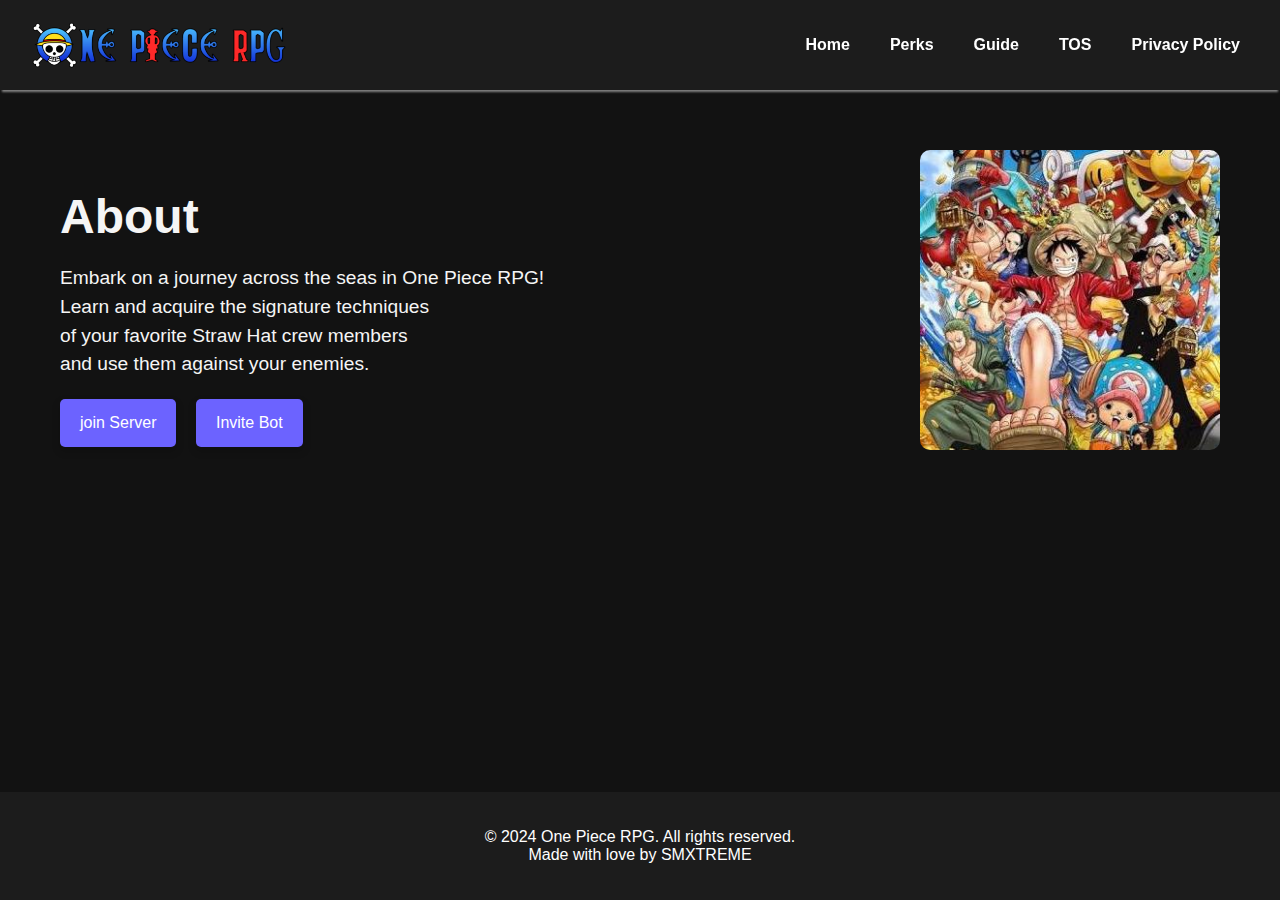
==== index.html @ 0fff4fc4 "Initial commit" ====
<!DOCTYPE html>
<html lang="en">
    <head>
        <meta charset="UTF-8" />
        <meta name="viewport" content="width=device-width, initial-scale=1.0" />
        <title>One Piece RPG</title>
        <link rel="stylesheet" href="global.css" />
        <link rel="stylesheet" href="./css/index.css" />

        <link
            rel="stylesheet"
            href="https://cdnjs.cloudflare.com/ajax/libs/font-awesome/6.6.0/css/all.min.css"
            integrity="sha512-Kc323vGBEqzTmouAECnVceyQqyqdsSiqLQISBL29aUW4U/M7pSPA/gEUZQqv1cwx4OnYxTxve5UMg5GT6L4JJg=="
            crossorigin="anonymous"
            referrerpolicy="no-referrer"
        />
    </head>
    <body>
        <!-- Navbar -->
        <nav class="navbar">
            <div class="navbar-container">
                <img src="./Assets/one-piece-logo.png" alt="Logo" class="navbar-logo" />
                <ul class="navbar-menu">
                    <li><a href="./">Home</a></li>
                    <li><a href="./perks.html">Perks</a></li>
                    <li><a href="./guide.html">Guide</a></li>
                    <li><a href="./tos.html">TOS</a></li>
                    <li id="hide-in-small"><a href="./privacy-policy.html">Privacy Policy</a></li>
                </ul>
            </div>
        </nav>

        <main class="content">
            <!-- About Section -->
            <section class="about">
                <div class="about-container">
                    <div class="about-content">
                        <h1>About</h1>
                        <p>
                            Embark on a journey across the seas in One Piece RPG!<br />
                            Learn and acquire the signature techniques<br />of your favorite Straw
                            Hat crew members<br />
                            and use them against your enemies.
                        </p>
                        <div class="about-button">
                            <a href="https://discord.com" class="discord-button"
                                ><i class="fa-brands fa-discord"></i> join Server</a
                            >
                            <a href="#idk" class="discord-button">Invite Bot</a>
                        </div>
                    </div>
                    <div class="about-image">
                        <img src="./Assets/bots-logo.jpeg" alt="One Piece RPG Image" />
                    </div>
                </div>
            </section>
        </main>

        <!-- Footer -->
        <footer class="footer">
            <p>
                &copy; 2024 One Piece RPG. All rights reserved.<br />Made with love by
                <a href="#SXTREME">SMXTREME</a>
            </p>
        </footer>
    </body>
</html>
---- global.css ----
/* General body and layout styles */
html,
body {
    margin: 0;
    padding: 0;
    height: 100%;
    font-family: Arial, sans-serif;
    background-color: #121212; /* Dark background */
    color: #f5f5f5; /* Light text */
}

html {
    scroll-behavior: smooth;
    scrollbar-width: none;
}

body {
    display: flex;
    flex-direction: column;
}

/* Content wrapper to push footer down */
.content {
    flex: 1;
    padding: 100px 40px;
}

/* Navbar styles */
.navbar {
    position: fixed;
    top: 0;
    left: 0;
    right: 0;
    background-color: #1c1c1c;
    color: white;
    box-shadow: 0 4px 2px -2px gray;
    z-index: 1000;
    padding: 10px 20px;
}

.navbar-container {
    display: flex;
    align-items: center;
    justify-content: space-between;
    margin: 0 auto;
}

.navbar-logo {
    height: 70px; /* Set logo height */
    width: auto; /* Maintain aspect ratio */
}

.navbar-menu {
    list-style: none;
    display: flex;
    margin: 0;
    padding: 0;
}

.navbar-menu li {
    margin: 0 10px;
    font-weight: bold;
}

.navbar-menu li a {
    color: white;
    text-decoration: none;
    padding: 10px;
    display: block;
    text-align: center;
}

.navbar-menu li a:hover {
    background-color: #575757;
    border-radius: 5px;
}

/* Footer styles */
.footer {
    background-color: #1c1c1c;
    text-align: center;
    padding: 20px;
    margin-top: auto;
}

.footer a,
.footer p {
    color: white;
    text-decoration: none;
}

/* Media queries for smaller screens */
@media (max-width: 792px) {
    .content {
        padding: 110px 0;
    }

    .navbar {
        padding: 10px;
    }

    .navbar-container {
        flex-direction: column;
        align-items: center;
    }

    .navbar-logo {
        margin-bottom: 10px;
    }

    .navbar-menu {
        justify-content: space-evenly;
        flex-wrap: wrap;
        width: 100%;
    }

    .navbar-menu li {
        margin: 7px;
    }

    .navbar-menu li:first-child {
        margin-left: 0px;
    }

    .navbar-menu li:last-child {
        margin-right: 0px;
    }
}

@media (max-width: 470px) {
    .navbar {
        padding: 10px 5px;
    }

    .navbar-menu li {
        margin: 5px;
        font-size: 14px;
    }

    .navbar-menu li a {
        padding: 5px;
    }

    #hide-in-small {
        display: none;
    }
}
---- css/index.css ----
/* About Section */
.about {
    padding: 50px 20px;
    display: flex;
    justify-content: space-between;
    align-items: center;
}

.about-container {
    display: flex;
    justify-content: space-between;
    align-items: center;
    max-width: 1300px;
    margin: 0 auto;
    width: 100%;
}

.about-content {
    flex: 1;
    max-width: 485px;
}

.about-content h1 {
    font-size: 3em;
    font-weight: bold;
    margin-bottom: 20px;
}

.about-content p {
    font-size: 1.2em;
    line-height: 1.5;
    margin-bottom: 20px;
}

.discord-button {
    display: inline-block;
    background-color: #6c63ff;
    color: white;
    padding: 15px 20px;
    font-size: 1em;
    border-radius: 5px;
    text-decoration: none;
    transition: background-color 0.3s ease;
    box-shadow: 0 4px 8px rgba(0, 0, 0, 0.2);
    margin-right: 15px;
}

.discord-button:hover {
    background-color: #5a52db;
}

.about-image img {
    max-width: 100%;
    height: auto;
    border-radius: 10px;
    max-height: 300px;
}

/* Responsive About Section */
@media (max-width: 792px) {
    .about {
        padding: auto 10px;
    }
    .about-container {
        flex-direction: column;
        text-align: center;
    }

    .about-content {
        padding: 0;
        margin-bottom: 20px;
    }

    .about-content h1 {
        font-size: 2.6em;
    }

    .about-content p {
        font-size: 1em;
    }

    .discord-button {
        margin: 10px 5px;
    }

    .about-image img {
        max-height: 250px;
    }
}

@media (max-width: 480px) {
    .about-content h1 {
        font-size: 2.4em;
    }

    .about-content p {
        font-size: 1em;
    }

    .discord-button {
        padding: 10px 20px;
        font-size: 0.9em;
    }
}
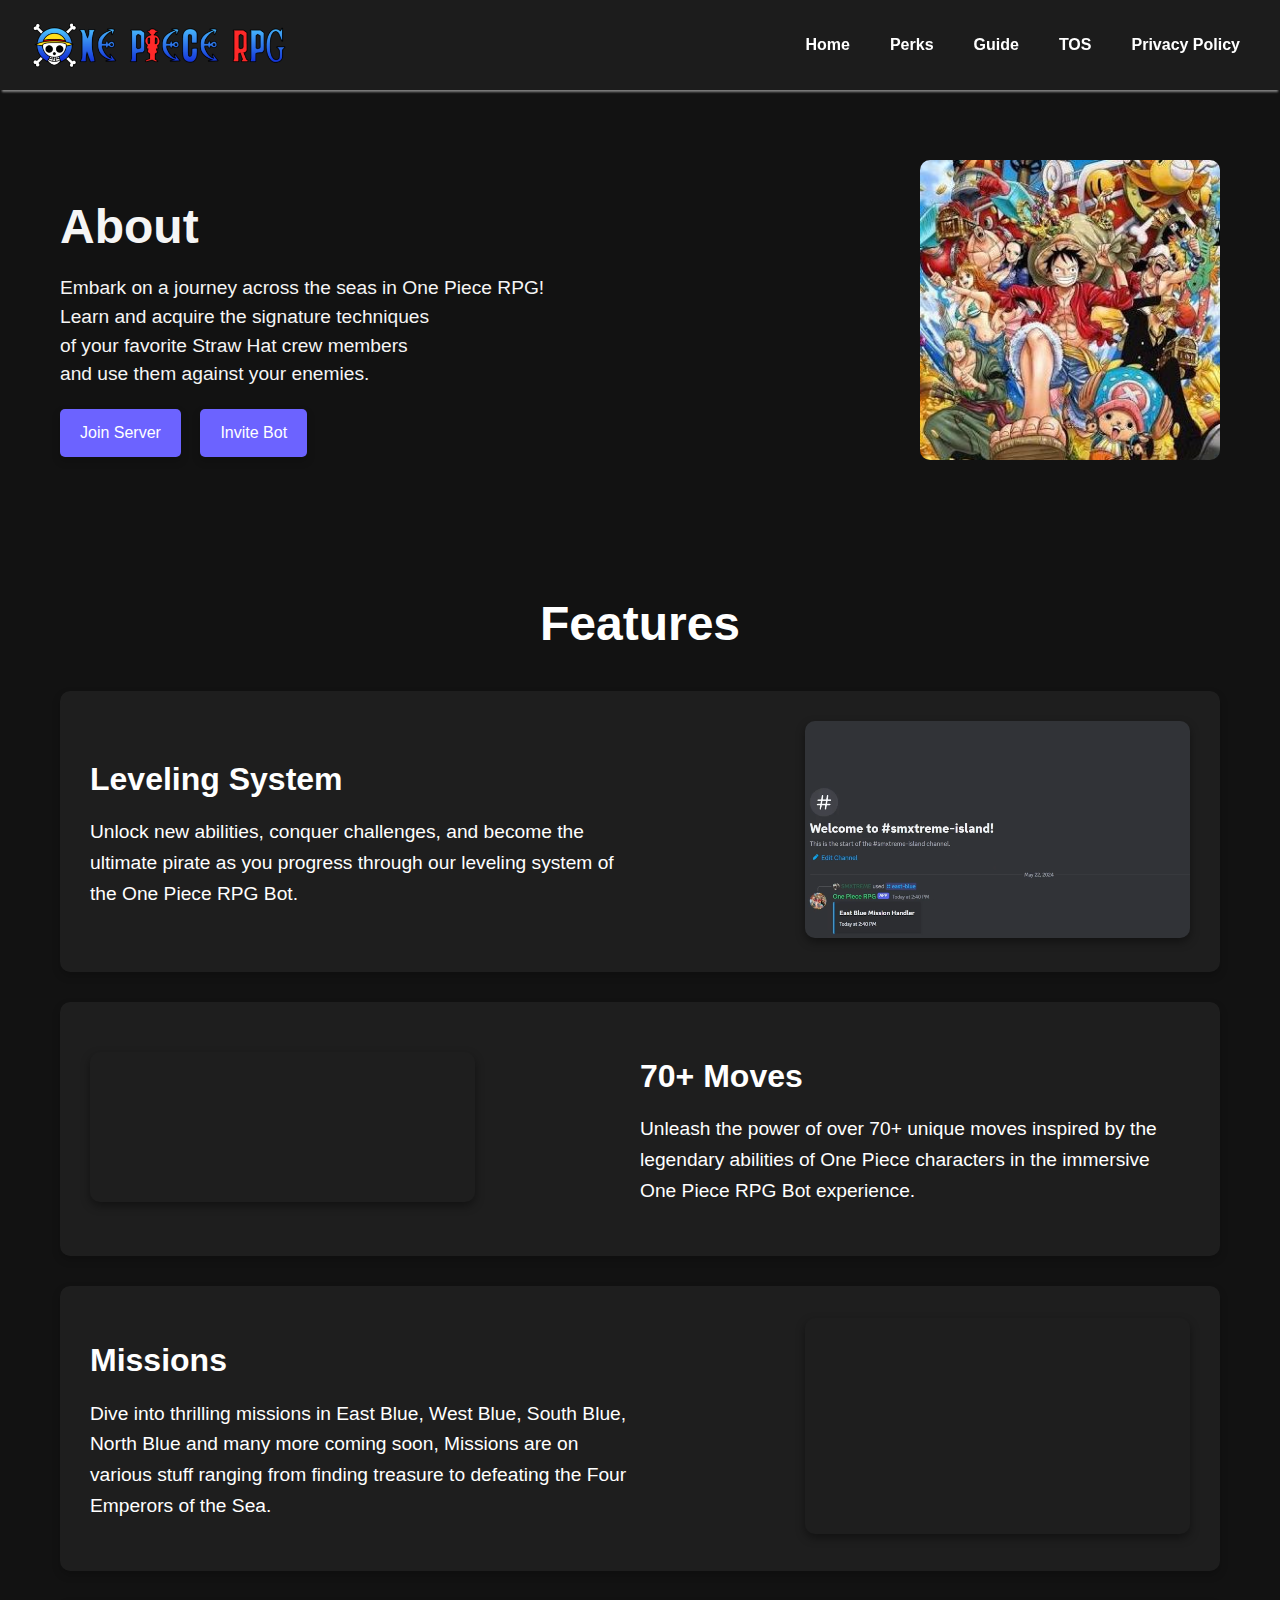
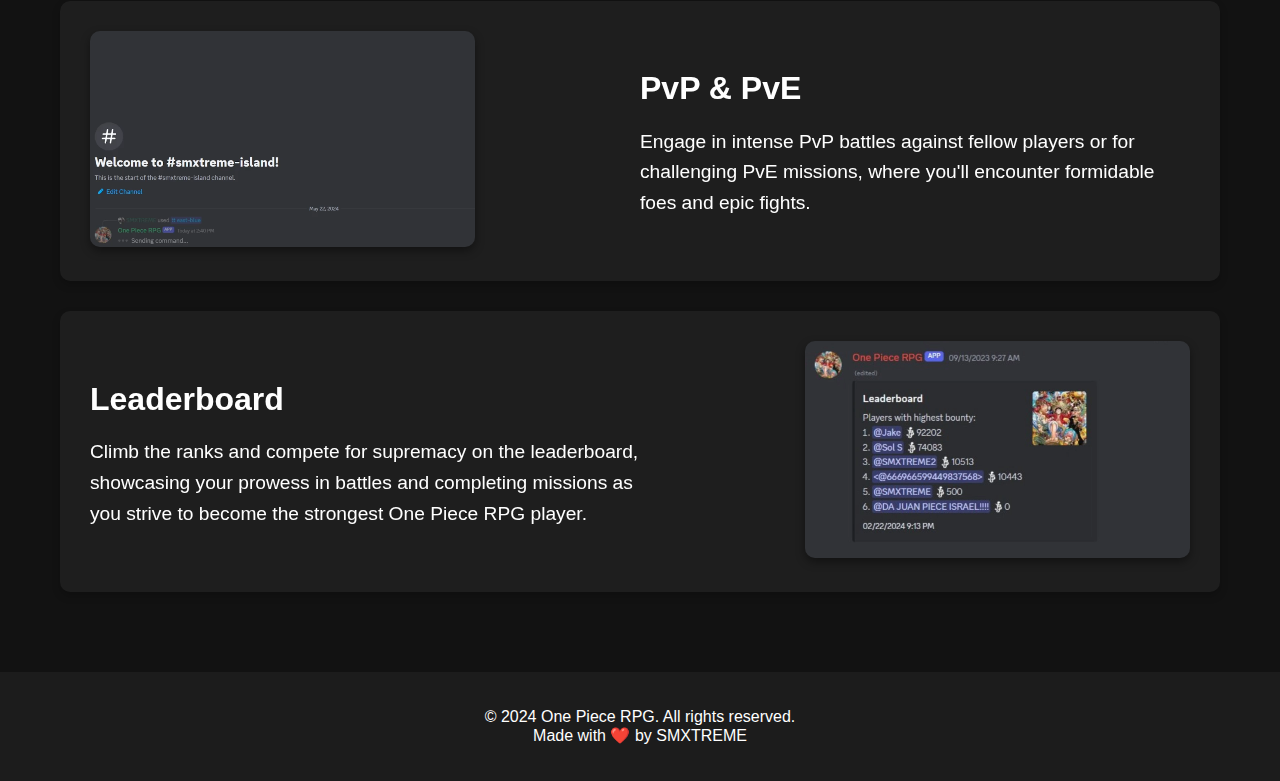
==== commit 7a4336be: "update" ====
--- a/index.html
+++ b/index.html
@@ -4,6 +4,24 @@
         <meta charset="UTF-8" />
         <meta name="viewport" content="width=device-width, initial-scale=1.0" />
         <title>One Piece RPG</title>
+
+        <!-- Open Graph Meta Tags for Better SEO -->
+        <meta property="og:type" content="website" />
+        <meta name="og:url" content="https://smxtreme.github.io/One-Piece-RPG/" />
+        <meta name="og:title" content="One Piece RPG" />
+        <meta
+            name="og:description"
+            content="Embark on a journey across the seas in One Piece RPG! Learn and acquire the signature techniques of your favorite Straw Hat crew members and use them against your enemies."
+        />
+        <meta
+            name="og:image"
+            content="https://smxtreme.github.io/OPR/Assets/One%20Piece%20Logo.png"
+        />
+
+        <!-- Favicon for Branding -->
+        <link rel="icon" href="./Assets/One Piece Logo.png" type="image/x-icon" />
+
+        <!-- Stylesheets -->
         <link rel="stylesheet" href="global.css" />
         <link rel="stylesheet" href="./css/index.css" />
 
@@ -16,19 +34,27 @@
         />
     </head>
     <body>
-        <!-- Navbar -->
-        <nav class="navbar">
-            <div class="navbar-container">
-                <img src="./Assets/one-piece-logo.png" alt="Logo" class="navbar-logo" />
-                <ul class="navbar-menu">
-                    <li><a href="./">Home</a></li>
-                    <li><a href="./perks.html">Perks</a></li>
-                    <li><a href="./guide.html">Guide</a></li>
-                    <li><a href="./tos.html">TOS</a></li>
-                    <li id="hide-in-small"><a href="./privacy-policy.html">Privacy Policy</a></li>
-                </ul>
-            </div>
-        </nav>
+        <!-- Header with Navigation -->
+        <header>
+            <nav class="navbar">
+                <div class="navbar-container">
+                    <img
+                        src="./Assets/one-piece-logo.png"
+                        alt="One Piece RPG Logo"
+                        class="navbar-logo"
+                    />
+                    <ul class="navbar-menu">
+                        <li><a href="./">Home</a></li>
+                        <li><a href="./perks.html">Perks</a></li>
+                        <li><a href="./guide.html">Guide</a></li>
+                        <li><a href="./tos.html">TOS</a></li>
+                        <li id="hide-in-small">
+                            <a href="./privacy-policy.html">Privacy Policy</a>
+                        </li>
+                    </ul>
+                </div>
+            </nav>
+        </header>
 
         <main class="content">
             <!-- About Section -->
@@ -38,29 +64,122 @@
                         <h1>About</h1>
                         <p>
                             Embark on a journey across the seas in One Piece RPG!<br />
-                            Learn and acquire the signature techniques<br />of your favorite Straw
-                            Hat crew members<br />
+                            Learn and acquire the signature techniques<br />
+                            of your favorite Straw Hat crew members<br />
                             and use them against your enemies.
                         </p>
                         <div class="about-button">
-                            <a href="https://discord.com" class="discord-button"
-                                ><i class="fa-brands fa-discord"></i> join Server</a
-                            >
+                            <a href="https://discord.com" class="discord-button">
+                                <i class="fa-brands fa-discord"></i> Join Server
+                            </a>
                             <a href="#idk" class="discord-button">Invite Bot</a>
                         </div>
                     </div>
                     <div class="about-image">
-                        <img src="./Assets/bots-logo.jpeg" alt="One Piece RPG Image" />
+                        <img
+                            src="./Assets/bots-logo.jpeg"
+                            alt="One Piece RPG Promotional Image"
+                            loading="lazy"
+                        />
                     </div>
                 </div>
+            </section>
+
+            <!-- Features Section -->
+            <section id="features">
+                <h1 class="section-title">Features</h1>
+                <!-- Feature 1 -->
+                <article class="feature-container">
+                    <div class="feature-text">
+                        <h2>Leveling System</h2>
+                        <p>
+                            Unlock new abilities, conquer challenges, and become the ultimate pirate
+                            as you progress through our leveling system of the One Piece RPG Bot.
+                        </p>
+                    </div>
+                    <div class="feature-video">
+                        <video
+                            src="./Assets/leveling-system.mp4"
+                            alt="Leveling System Overview"
+                            autoplay
+                            muted
+                            loop
+                        ></video>
+                    </div>
+                </article>
+
+                <!-- Feature 2 -->
+                <article class="feature-container reverse">
+                    <div class="feature-text">
+                        <h2>70+ Moves</h2>
+                        <p>
+                            Unleash the power of over 70+ unique moves inspired by the legendary
+                            abilities of One Piece characters in the immersive One Piece RPG Bot
+                            experience.
+                        </p>
+                    </div>
+                    <div class="feature-video">
+                        <video
+                            src="./Assets/100-moves.mp4"
+                            alt="Moves Demonstration"
+                            autoplay
+                            muted
+                            loop
+                        ></video>
+                    </div>
+                </article>
+
+                <!-- Feature 3 -->
+                <article class="feature-container">
+                    <div class="feature-text">
+                        <h2>Missions</h2>
+                        <p>
+                            Dive into thrilling missions in East Blue, West Blue, South Blue, North
+                            Blue and many more coming soon, Missions are on various stuff ranging
+                            from finding treasure to defeating the Four Emperors of the Sea.
+                        </p>
+                    </div>
+                    <div class="feature-video">
+                        <video src="./Assets/missions.mp4" autoplay muted loop></video>
+                    </div>
+                </article>
+
+                <!-- Feature 4 -->
+                <article class="feature-container reverse">
+                    <div class="feature-text">
+                        <h2>PvP & PvE</h2>
+                        <p>
+                            Engage in intense PvP battles against fellow players or for challenging
+                            PvE missions, where you'll encounter formidable foes and epic fights.
+                        </p>
+                    </div>
+                    <div class="feature-video">
+                        <video src="./Assets/leveling-system.mp4" autoplay muted loop></video>
+                    </div>
+                </article>
+
+                <!-- Feature 5 -->
+                <article class="feature-container">
+                    <div class="feature-text">
+                        <h2>Leaderboard</h2>
+                        <p>
+                            Climb the ranks and compete for supremacy on the leaderboard, showcasing
+                            your prowess in battles and completing missions as you strive to become
+                            the strongest One Piece RPG player.
+                        </p>
+                    </div>
+                    <div class="feature-video">
+                        <video src="./Assets/leaderboard.mp4" autoplay muted loop></video>
+                    </div>
+                </article>
             </section>
         </main>
 
         <!-- Footer -->
         <footer class="footer">
             <p>
-                &copy; 2024 One Piece RPG. All rights reserved.<br />Made with love by
-                <a href="#SXTREME">SMXTREME</a>
+                &copy; 2024 One Piece RPG. All rights reserved.<br />
+                Made with ❤️ by <a href="#SXTREME">SMXTREME</a>
             </p>
         </footer>
     </body>
--- a/global.css
+++ b/global.css
@@ -22,7 +22,7 @@
 /* Content wrapper to push footer down */
 .content {
     flex: 1;
-    padding: 100px 40px;
+    padding: 110px 40px 0 40px;
 }
 
 /* Navbar styles */
@@ -43,6 +43,7 @@
     align-items: center;
     justify-content: space-between;
     margin: 0 auto;
+    max-width: 1500px;
 }
 
 .navbar-logo {
@@ -92,7 +93,7 @@
 /* Media queries for smaller screens */
 @media (max-width: 792px) {
     .content {
-        padding: 110px 0;
+        padding: 110px 0 0 0;
     }
 
     .navbar {
--- a/css/index.css
+++ b/css/index.css
@@ -40,13 +40,14 @@
     font-size: 1em;
     border-radius: 5px;
     text-decoration: none;
-    transition: background-color 0.3s ease;
+    transition: background-color 0.3s ease, transform 0.2s;
     box-shadow: 0 4px 8px rgba(0, 0, 0, 0.2);
     margin-right: 15px;
 }
 
 .discord-button:hover {
     background-color: #5a52db;
+    transform: scale(1.05);
 }
 
 .about-image img {
@@ -56,11 +57,70 @@
     max-height: 300px;
 }
 
+/* General styling for Features */
+#features {
+    background-color: #121212; /* Dark background for the section */
+    padding: 50px 20px;
+    color: white;
+    display: flex;
+    flex-direction: column;
+    align-items: center;
+}
+
+.section-title {
+    font-size: 3em;
+    font-weight: bold;
+    margin-bottom: 40px;
+}
+
+.feature-container {
+    display: flex;
+    align-items: center;
+    justify-content: space-between;
+    padding: 30px;
+    margin-bottom: 30px;
+    background-color: rgba(255, 255, 255, 0.05);
+    border-radius: 10px;
+    box-shadow: 0 4px 8px rgba(0, 0, 0, 0.2);
+    max-width: 1300px;
+}
+
+.feature-container.reverse {
+    flex-direction: row-reverse;
+}
+
+.feature-text {
+    width: 50%;
+    text-align: left;
+}
+
+.feature-text h2 {
+    font-size: 2em;
+    margin-bottom: 15px;
+}
+
+.feature-text p {
+    font-size: 1.2em;
+    line-height: 1.6;
+}
+
+.feature-video {
+    width: 35%;
+    min-width: 280px;
+}
+
+.feature-video video {
+    width: 100%;
+    border-radius: 10px;
+    box-shadow: 0 4px 10px rgba(0, 0, 0, 0.4);
+}
+
 /* Responsive About Section */
 @media (max-width: 792px) {
     .about {
-        padding: auto 10px;
+        padding: 50px 10px 0 10px;
     }
+
     .about-container {
         flex-direction: column;
         text-align: center;
@@ -86,6 +146,33 @@
     .about-image img {
         max-height: 250px;
     }
+
+    .section-title {
+        font-size: 2.5em;
+    }
+
+    .feature-container {
+        flex-direction: column;
+        text-align: center;
+    }
+
+    .feature-container.reverse {
+        flex-direction: column;
+    }
+
+    .feature-text,
+    .feature-video {
+        width: 100%;
+    }
+
+    .feature-text {
+        text-align: center;
+        margin-bottom: 20px;
+    }
+
+    .feature-video {
+        margin-bottom: 20px;
+    }
 }
 
 @media (max-width: 480px) {
@@ -101,4 +188,8 @@
         padding: 10px 20px;
         font-size: 0.9em;
     }
+
+    .feature-video video {
+        width: 100%;
+    }
 }
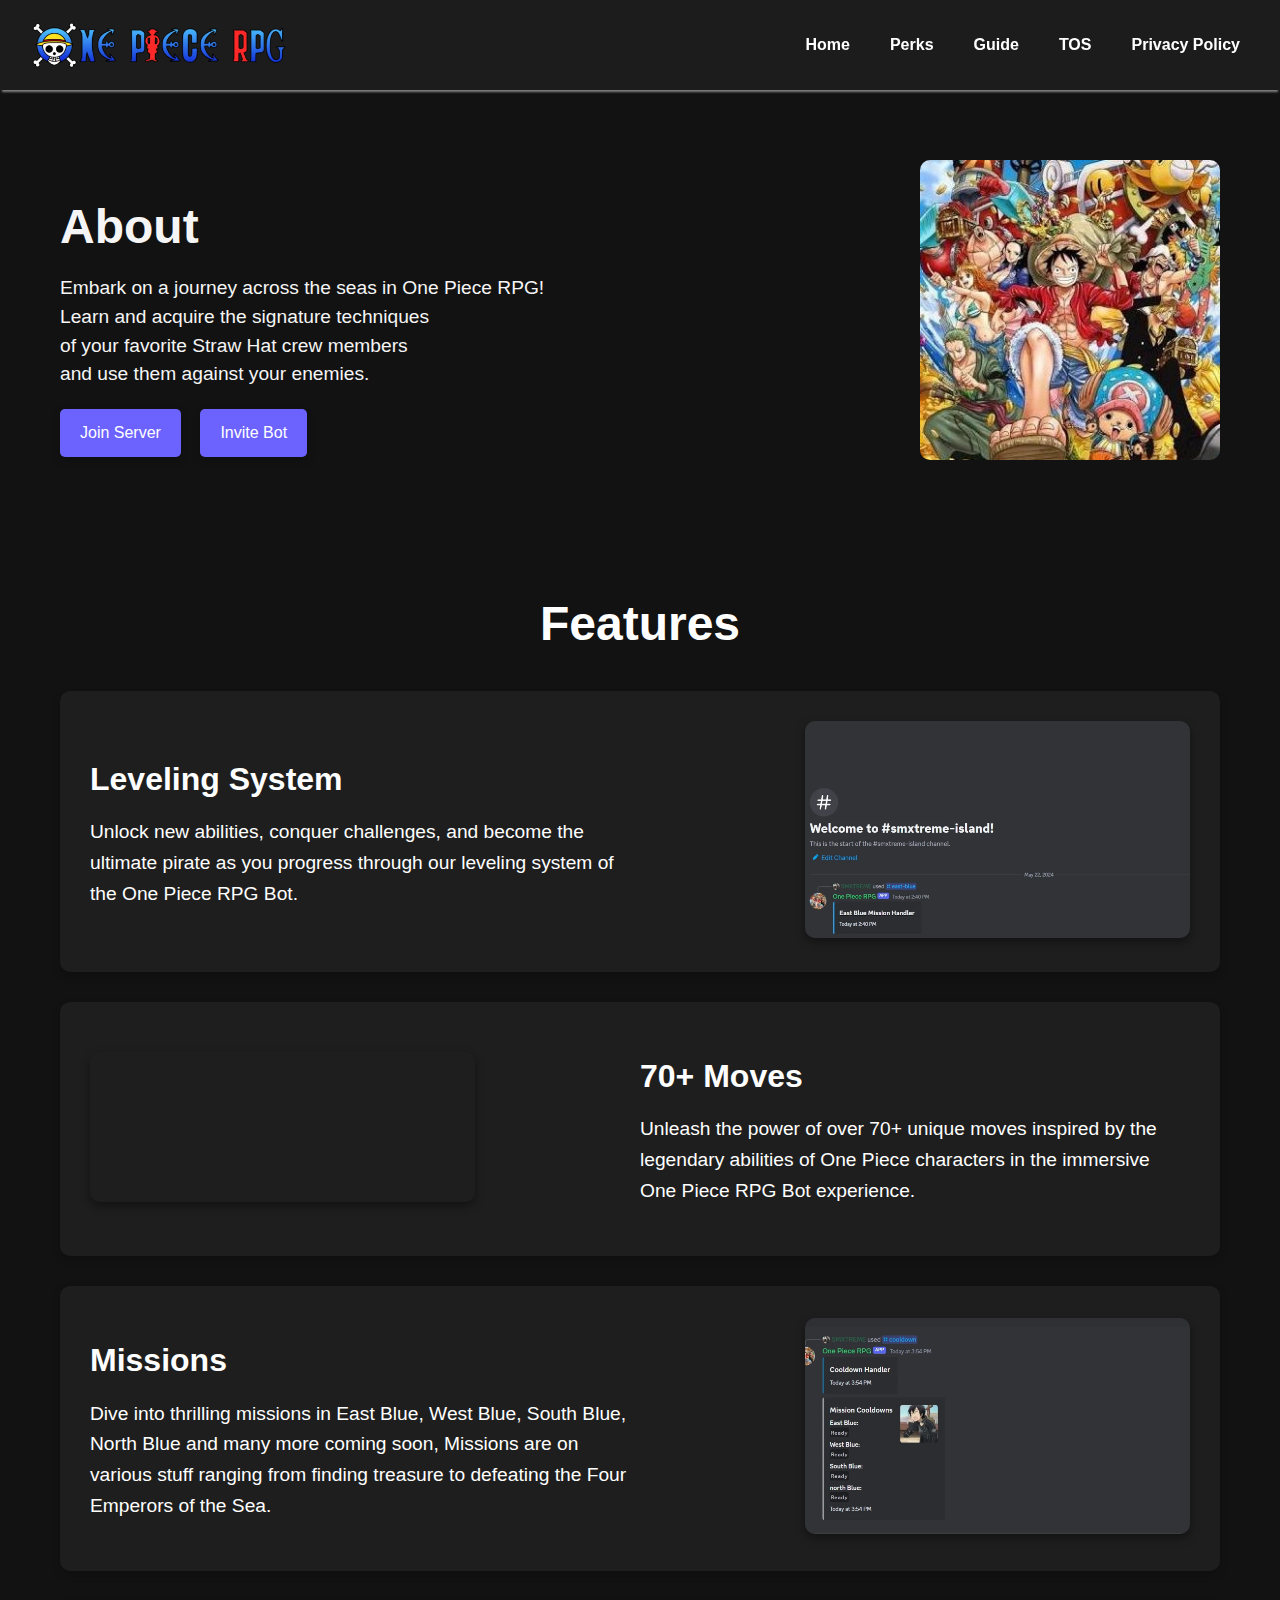
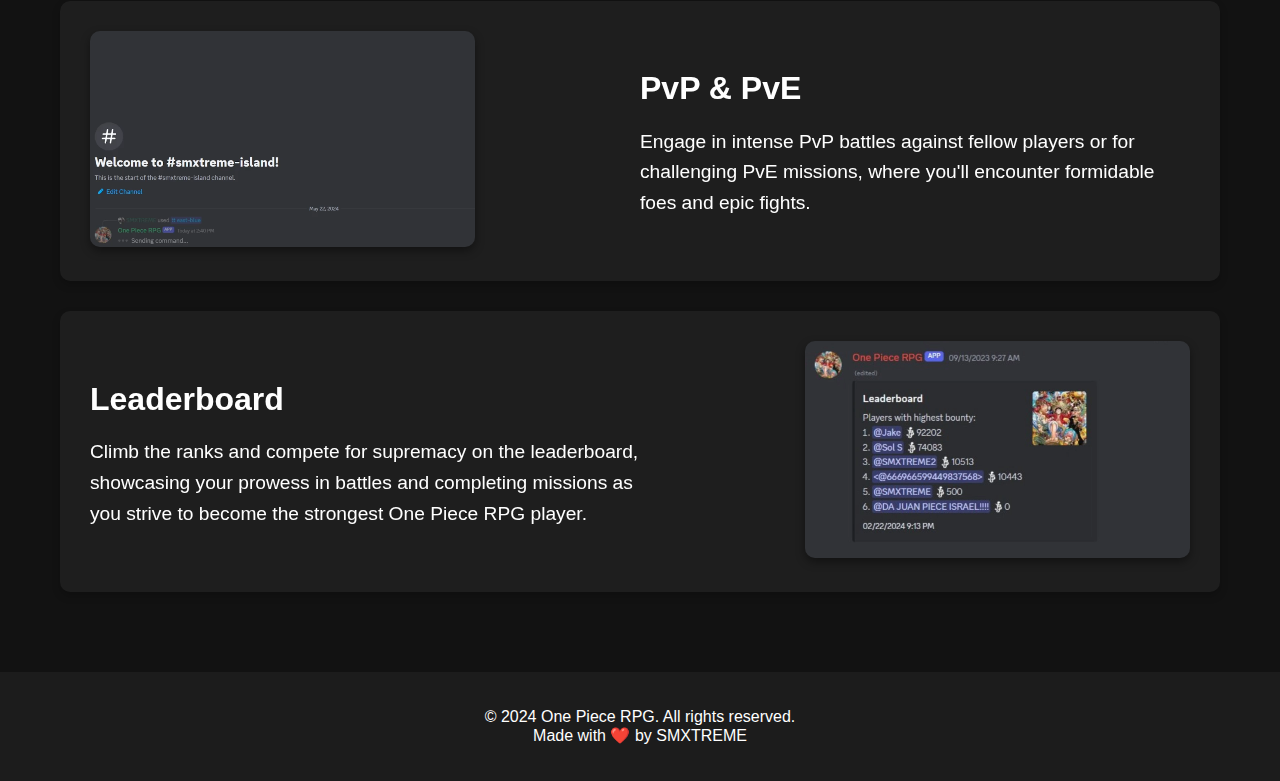
==== commit 3ecc4ea0: "PNG to WEBP" ====
--- a/index.html
+++ b/index.html
@@ -39,7 +39,7 @@
             <nav class="navbar">
                 <div class="navbar-container">
                     <img
-                        src="./Assets/one-piece-logo.png"
+                        src="./Assets/one-piece-logo.webp"
                         alt="One Piece RPG Logo"
                         class="navbar-logo"
                     />
@@ -76,11 +76,7 @@
                         </div>
                     </div>
                     <div class="about-image">
-                        <img
-                            src="./Assets/bots-logo.jpeg"
-                            alt="One Piece RPG Promotional Image"
-                            loading="lazy"
-                        />
+                        <img src="./Assets/bots-logo.webp" alt="One Piece RPG bots Logo" />
                     </div>
                 </div>
             </section>
